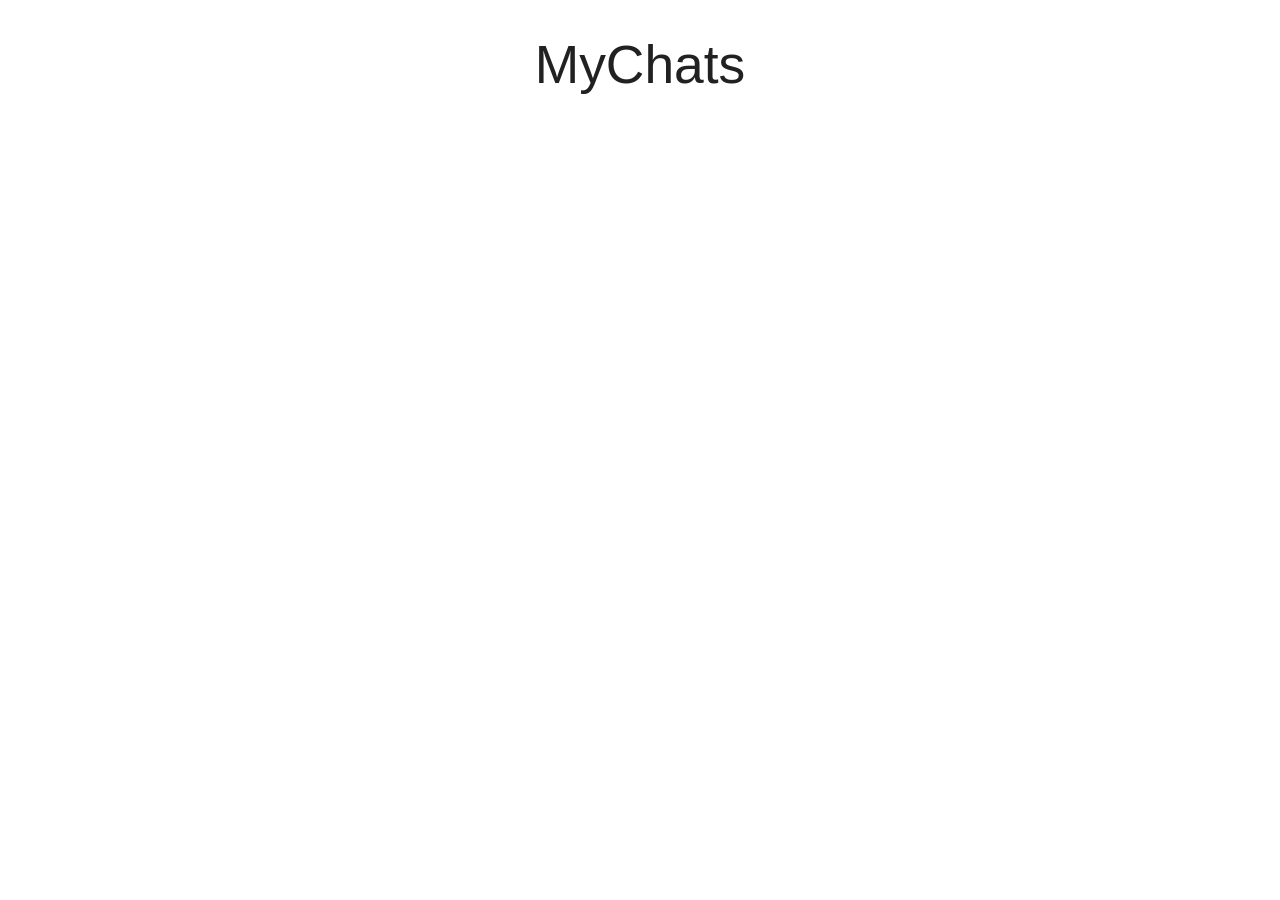
==== index.html @ 1a156e79 "Uploading given gui template" ====
<!DOCTYPE html>
<html lang="en" ng-app="AppChat">
<head>
    <meta charset="UTF-8">
    <title>App Chat</title>

     <meta name="viewport" content="width=device-width, initial-scale=1.0">
    <!-- Bootstrap -->
<!-- 	<link href="css/bootstrap.css" rel="stylesheet">
    <script src="js/bootstrap.js"></script>
    <script src="js/bootstrap.bundle.js"></script>-->

    <!-- Materialize -->
    <link href = "css/materialize.css" rel = "stylesheet">
    <script src="js/materialize.js"></script>
    <!-- AngularJS -->
    <script src="js/angular.js"></script>
    <script src="js/angular-route.js"></script>
    <link href="https://fonts.googleapis.com/icon?family=Material+Icons" rel="stylesheet">

</head>
<body>
    <center><h2>MyChats</h2></center>
    <ng-view>
    </ng-view>
    <script type="text/javascript" src="appjs/main.js"></script>
    <script type="text/javascript" src="appjs/chat.js"></script>
</body>
</html>
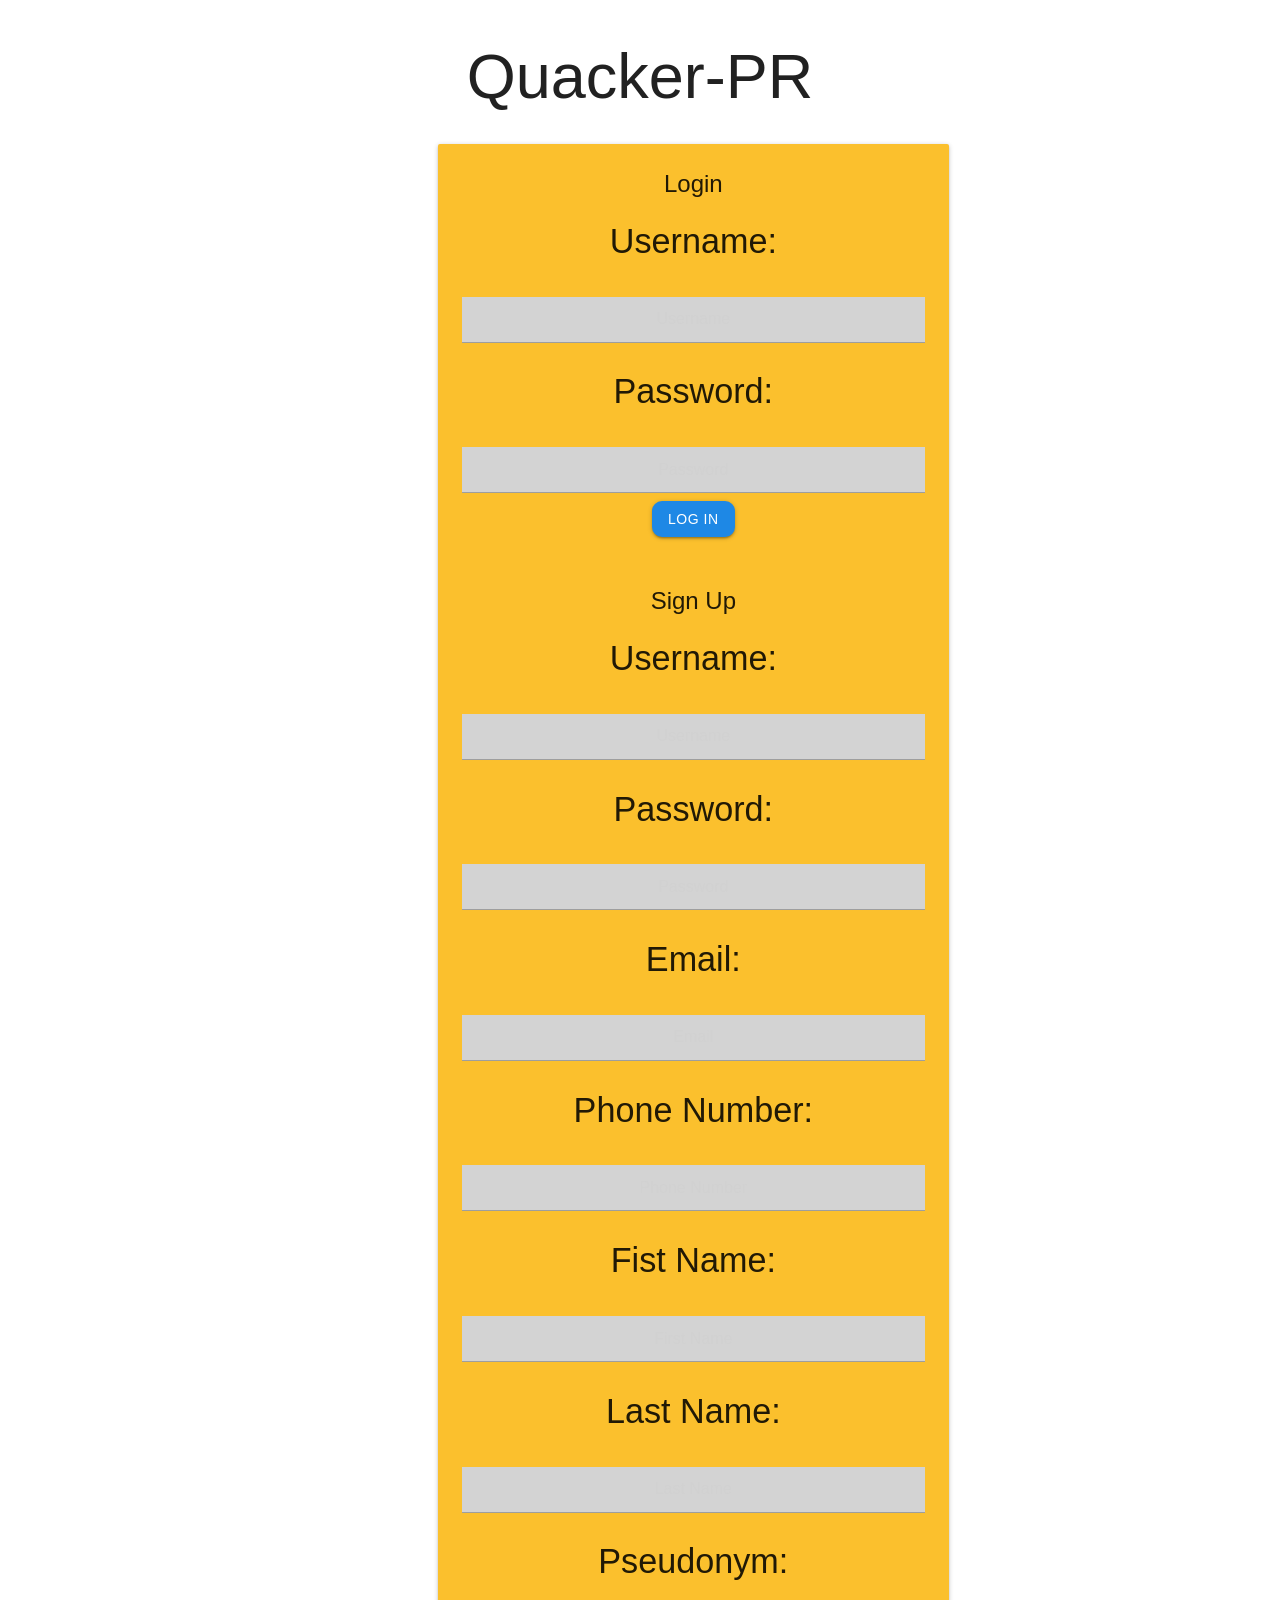
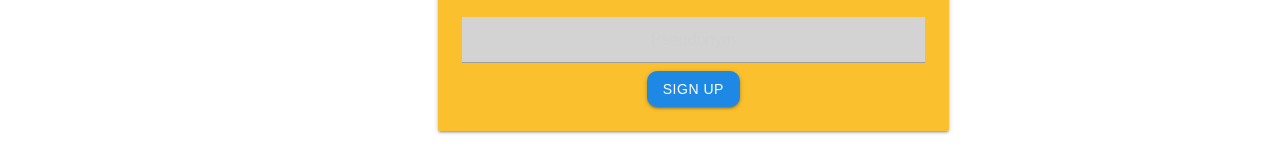
==== commit 5f8d58ec: "Added login gui" ====
--- a/index.html
+++ b/index.html
@@ -20,7 +20,7 @@
 
 </head>
 <body>
-    <center><h2>MyChats</h2></center>
+    <center><h1><strong>Quacker-PR</strong></h1></center>
     <ng-view>
     </ng-view>
     <script type="text/javascript" src="appjs/main.js"></script>
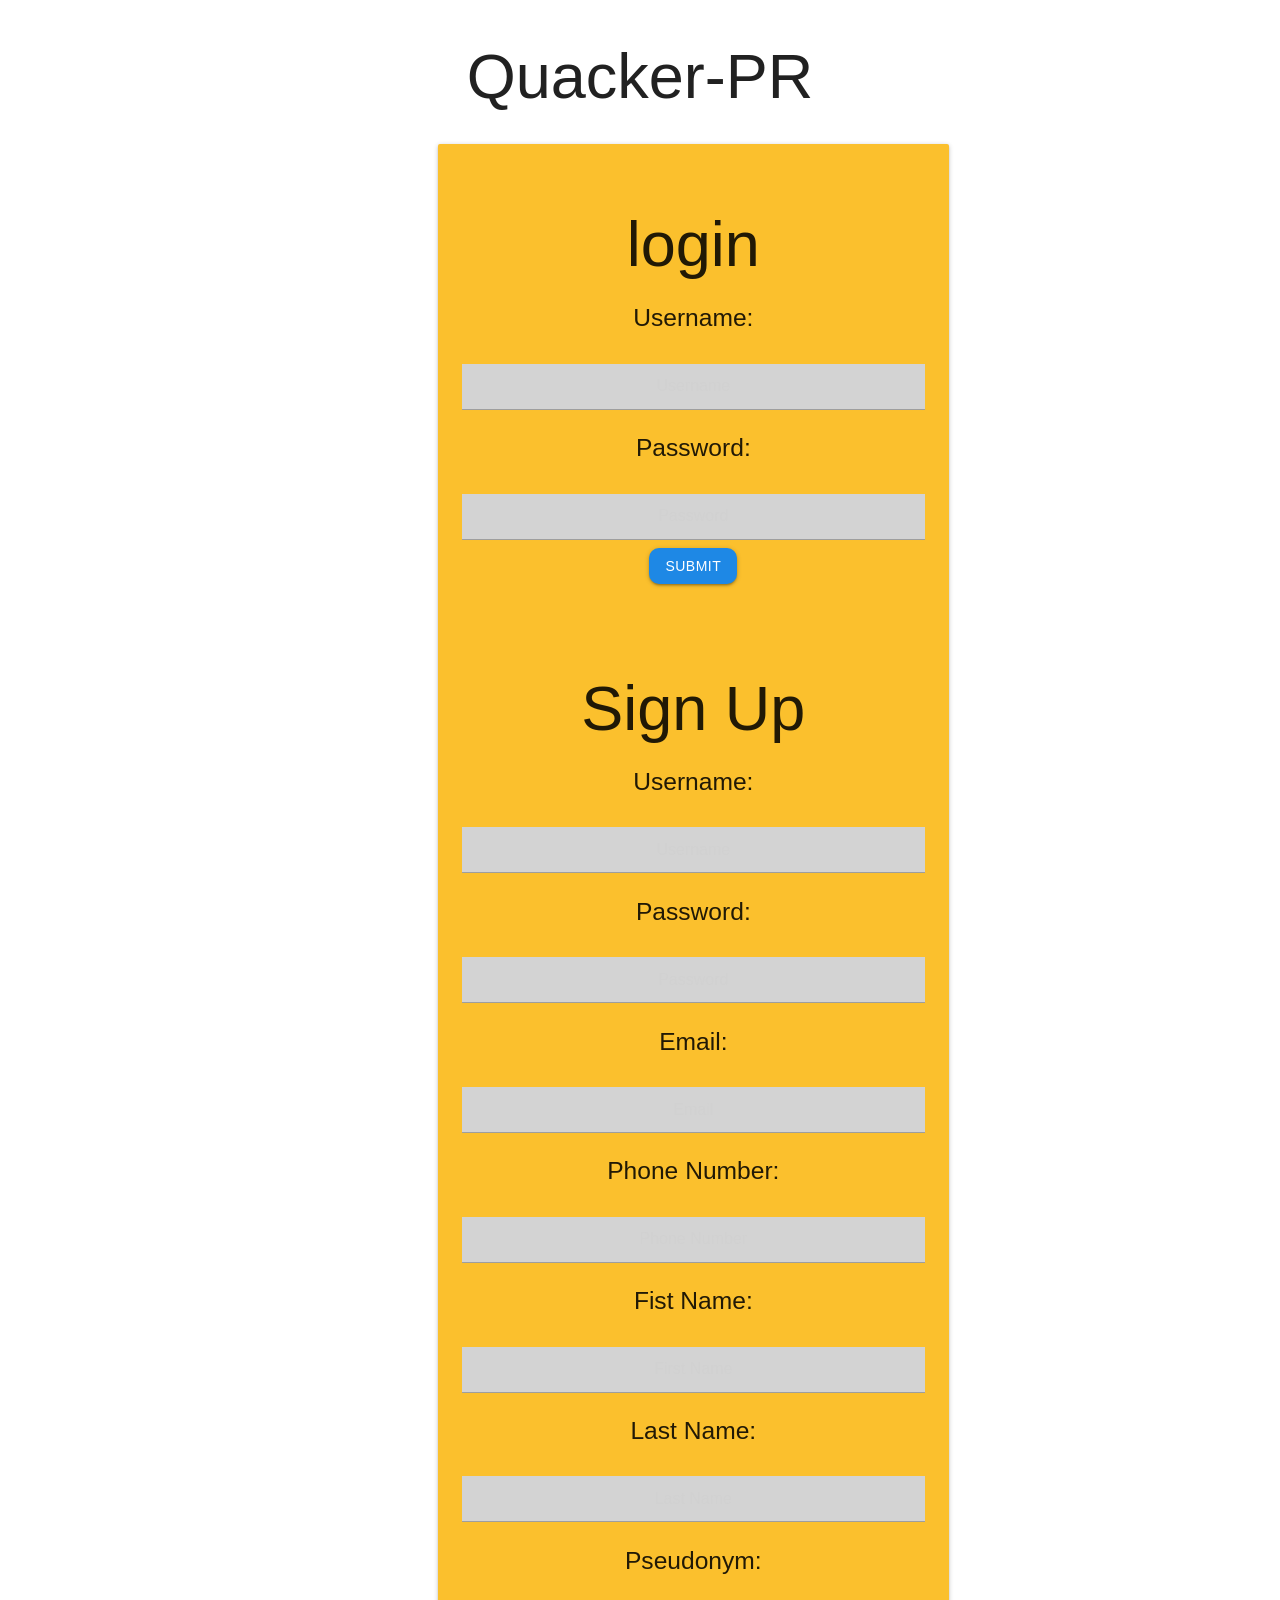
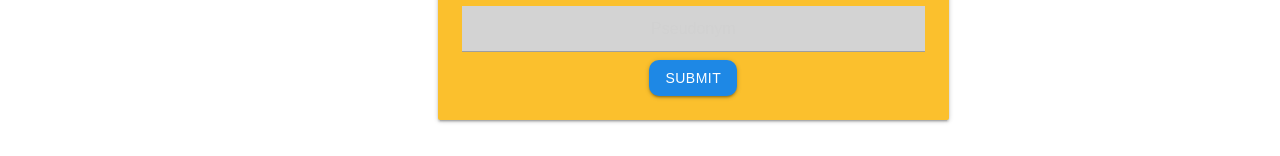
==== commit c0be2f1f: "Addded more stuff to gui" ====
--- a/index.html
+++ b/index.html
@@ -6,9 +6,9 @@
 
      <meta name="viewport" content="width=device-width, initial-scale=1.0">
     <!-- Bootstrap -->
-<!-- 	<link href="css/bootstrap.css" rel="stylesheet">
+ 	<link href="css/bootstrap.css" rel="stylesheet">
     <script src="js/bootstrap.js"></script>
-    <script src="js/bootstrap.bundle.js"></script>-->
+    <script src="js/bootstrap.bundle.js"></script>
 
     <!-- Materialize -->
     <link href = "css/materialize.css" rel = "stylesheet">
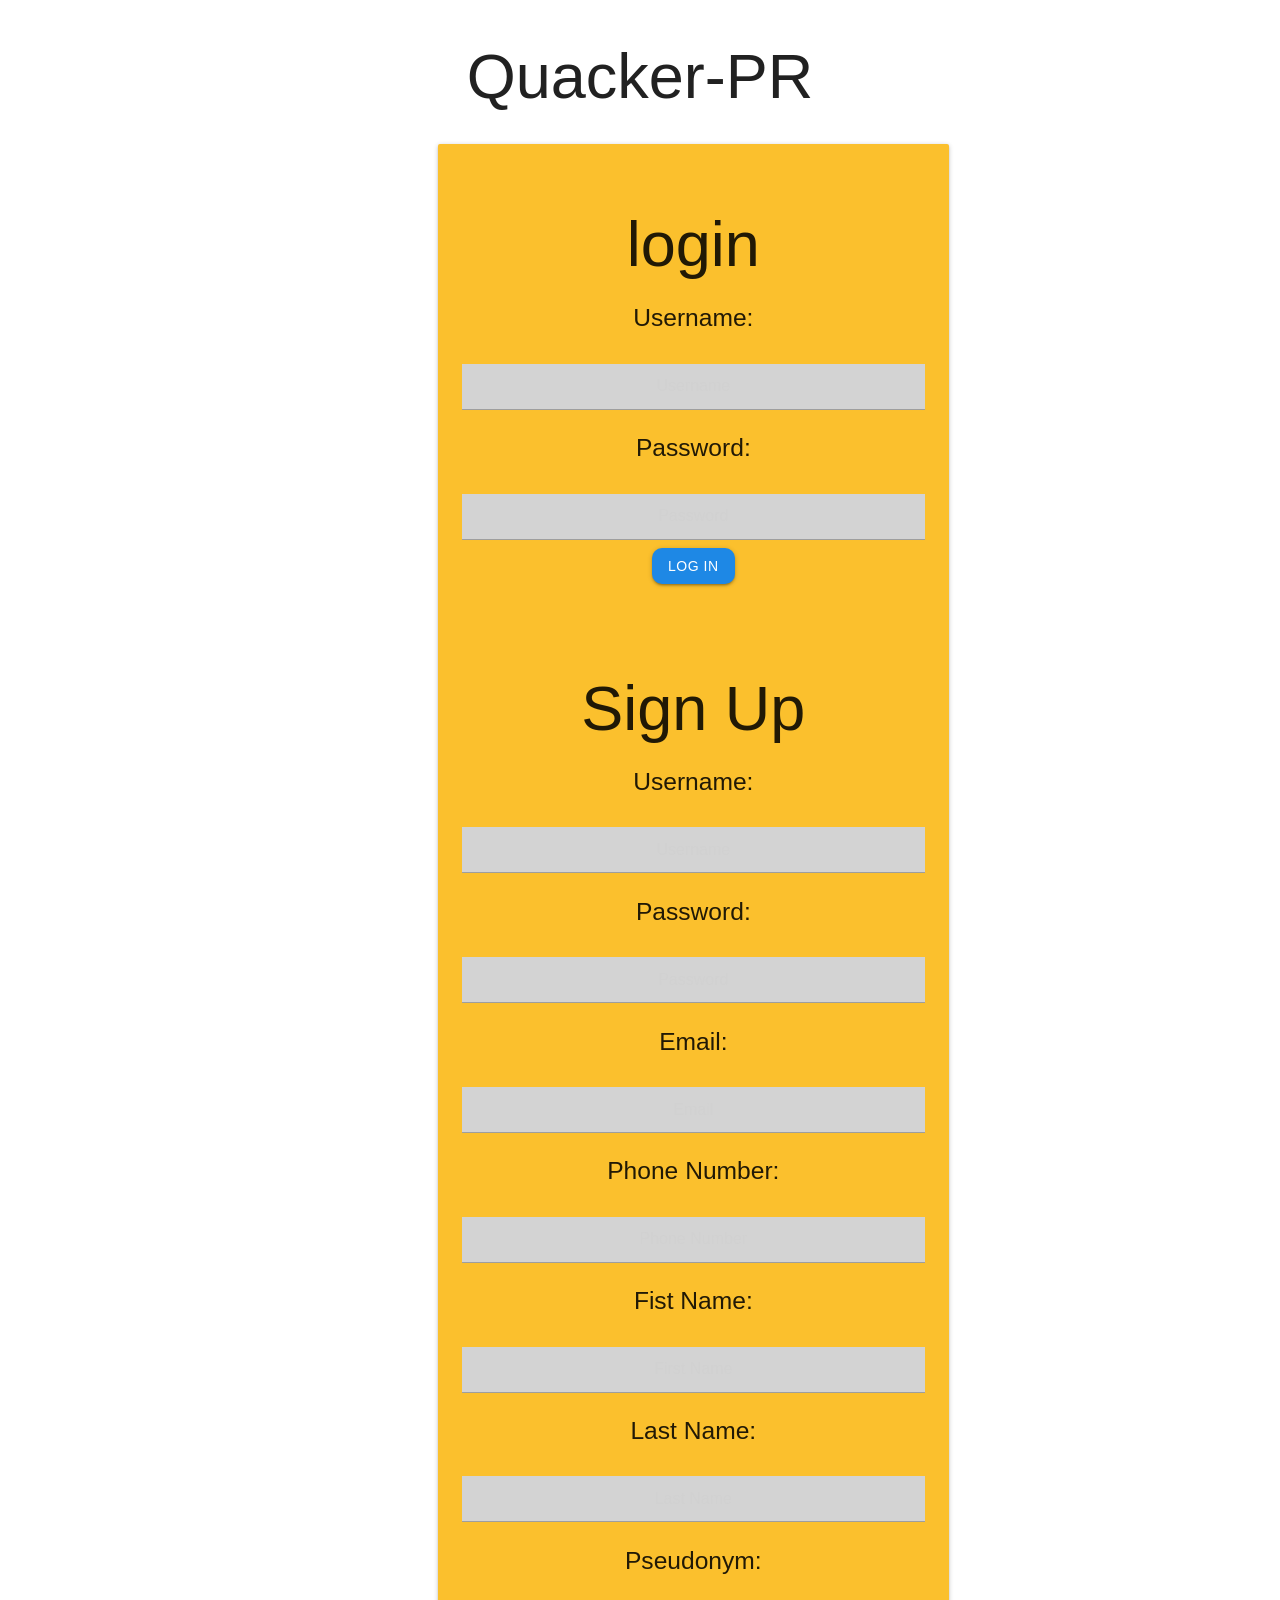
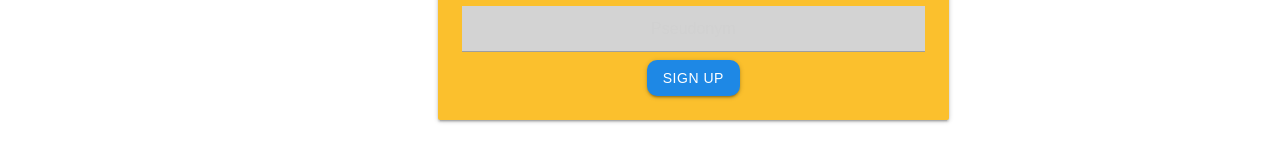
==== commit 5ea32dc8: "login works" ====
--- a/index.html
+++ b/index.html
@@ -6,9 +6,9 @@
 
      <meta name="viewport" content="width=device-width, initial-scale=1.0">
     <!-- Bootstrap -->
- 	<link href="css/bootstrap.css" rel="stylesheet">
-    <script src="js/bootstrap.js"></script>
-    <script src="js/bootstrap.bundle.js"></script>
+ 	<!--<link href="css/bootstrap.css" rel="stylesheet">
+    <!--<script src="js/bootstrap.js"></script>
+    <script src="js/bootstrap.bundle.js"></script>-->
 
     <!-- Materialize -->
     <link href = "css/materialize.css" rel = "stylesheet">
@@ -25,5 +25,7 @@
     </ng-view>
     <script type="text/javascript" src="appjs/main.js"></script>
     <script type="text/javascript" src="appjs/chat.js"></script>
+    <script type="text/javascript" src="appjs/login.js"></script>
+    <script type="text/javascript" src="appjs/chatlist.js"></script>
 </body>
 </html>
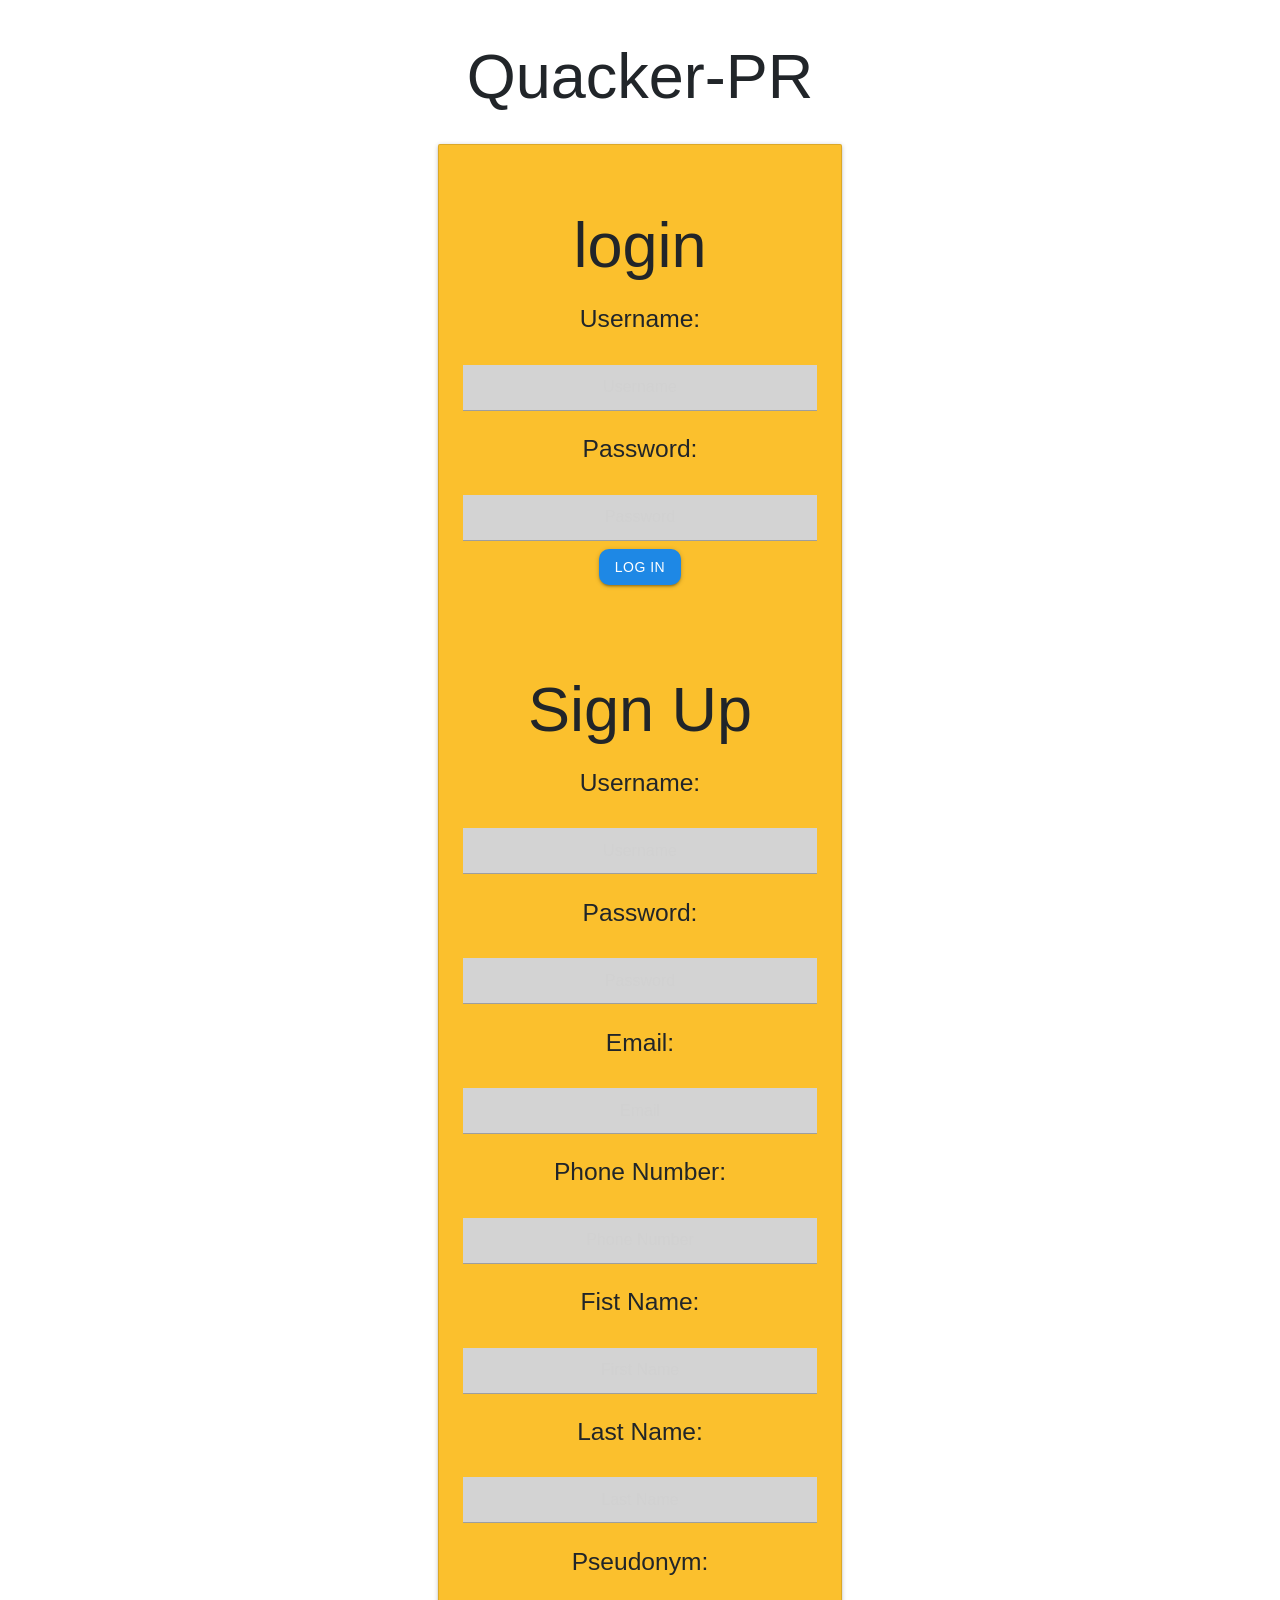
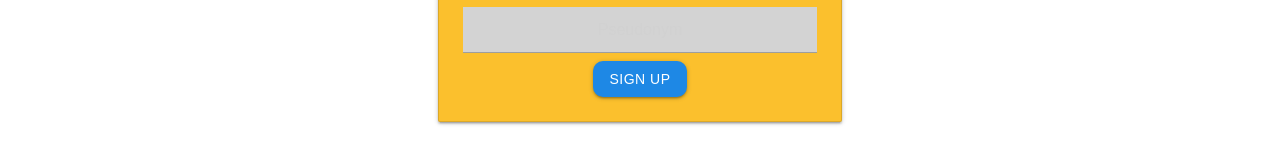
==== commit 6aaf09ec: "Added contact funct" ====
--- a/index.html
+++ b/index.html
@@ -6,9 +6,9 @@
 
      <meta name="viewport" content="width=device-width, initial-scale=1.0">
     <!-- Bootstrap -->
- 	<!--<link href="css/bootstrap.css" rel="stylesheet">
-    <!--<script src="js/bootstrap.js"></script>
-    <script src="js/bootstrap.bundle.js"></script>-->
+ 	<link href="css/bootstrap.css" rel="stylesheet">
+    <script src="js/bootstrap.js"></script>
+    <script src="js/bootstrap.bundle.js"></script>
 
     <!-- Materialize -->
     <link href = "css/materialize.css" rel = "stylesheet">
@@ -27,5 +27,8 @@
     <script type="text/javascript" src="appjs/chat.js"></script>
     <script type="text/javascript" src="appjs/login.js"></script>
     <script type="text/javascript" src="appjs/chatlist.js"></script>
+    <script type="text/javascript" src="appjs/messageinfo.js"></script>
+    <script type="text/javascript" src="appjs/participantsAdd.js"></script>
+    <script type="text/javascript" src="appjs/contactsAdd.js"></script>
 </body>
 </html>
